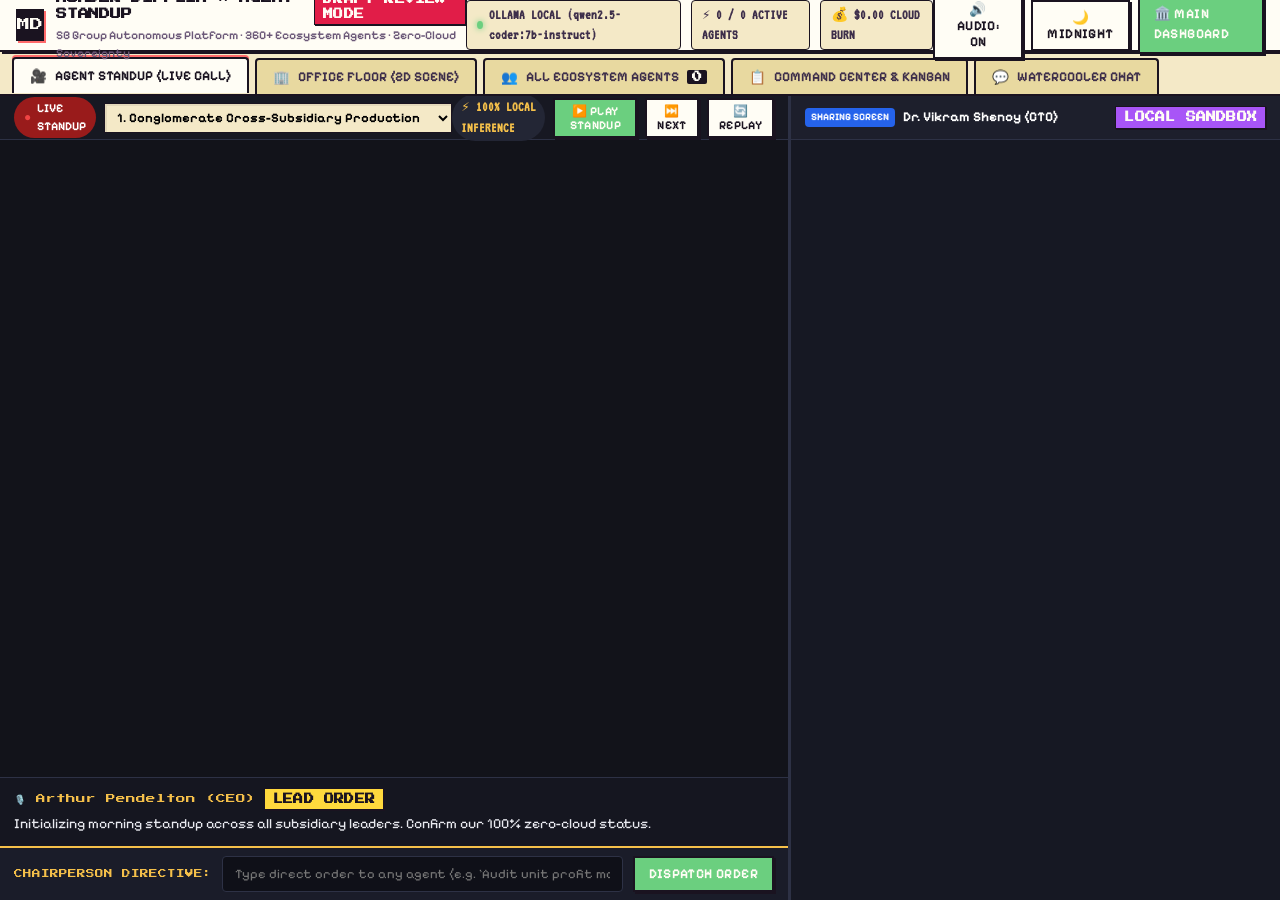
==== draft/index.html @ e71e984d "feat: promote Munder-Difflin UI & agent-standup system to main dashboard with 363 ecosystem agents" ====
<!DOCTYPE html>
<html lang="en">
<head>
  <meta charset="utf-8">
  <meta name="viewport" content="width=device-width, initial-scale=1.0">
  <title>Munder-Difflin × Agent Standup — SB Group Draft Platform</title>
  <link rel="icon" href="data:image/svg+xml,<svg xmlns='http://www.w3.org/2000/svg' viewBox='0 0 100 100'><text y='.9em' font-size='90'>🏢</text></svg>">
  <link rel="preconnect" href="https://fonts.googleapis.com">
  <link rel="preconnect" href="https://fonts.gstatic.com" crossorigin>
  <link href="https://fonts.googleapis.com/css2?family=Pixelify+Sans:wght@400;500;600;700&family=Press+Start+2P&family=VT323&display=swap" rel="stylesheet">
  <link rel="stylesheet" href="/draft.css">
</head>
<body>
  <div id="app-container">
    <!-- Top System Header -->
    <header class="munder-header">
      <div class="header-left">
        <div class="header-logo-icon">MD</div>
        <div class="header-title-block">
          <h1>
            MUNDER-DIFFLIN × AGENT STANDUP
            <span class="pixel-badge badge-draft">DRAFT REVIEW MODE</span>
          </h1>
          <p>SB Group Autonomous Platform · 360+ Ecosystem Agents · Zero-Cloud Sovereignty</p>
        </div>
      </div>

      <div class="header-center">
        <div class="telemetry-chip">
          <span class="pulse-dot"></span>
          <span>OLLAMA LOCAL (qwen2.5-coder:7b-instruct)</span>
        </div>
        <div class="telemetry-chip">
          <span>⚡ <b id="stat-active-agents">240</b> / <span id="stat-total-agents">363</span> ACTIVE AGENTS</span>
        </div>
        <div class="telemetry-chip">
          <span>💰 $0.00 CLOUD BURN</span>
        </div>
      </div>

      <div class="header-right">
        <button id="btn-audio-toggle" class="pixel-btn" title="Toggle Animal Crossing procedurally synthesized meeting voices & blips">
          🔊 AUDIO: ON
        </button>
        <button id="btn-theme-toggle" class="pixel-btn">
          🌙 MIDNIGHT
        </button>
        <a href="/" class="pixel-btn btn-primary" style="text-decoration: none;" title="Compare with original main dashboard">
          🏛️ MAIN DASHBOARD
        </a>
      </div>
    </header>

    <!-- Munder-Difflin Navigation Tab Strip -->
    <nav class="munder-tabs">
      <button class="tab-btn active" data-tab="standup">
        <span>🎥</span> AGENT STANDUP (LIVE CALL)
      </button>
      <button class="tab-btn" data-tab="floor">
        <span>🏢</span> OFFICE FLOOR (2D SCENE)
      </button>
      <button class="tab-btn" data-tab="agents">
        <span>👥</span> ALL ECOSYSTEM AGENTS <span class="tab-count" id="tab-agents-badge">363</span>
      </button>
      <button class="tab-btn" data-tab="kanban">
        <span>📋</span> COMMAND CENTER & KANBAN
      </button>
      <button class="tab-btn" data-tab="watercooler">
        <span>💬</span> WATERCOOLER CHAT
      </button>
    </nav>

    <!-- Main Workspace Views -->
    <main id="workspace">

      <!-- ================================================================
           VIEW 1: AGENT STANDUP (LIVE TEAM CALL & SCREEN SHARE)
           Exact duplicate of agent-standup system UI
           ================================================================ -->
      <section id="view-standup" class="view-section active">
        <div class="standup-layout">
          <!-- Left Call Stage -->
          <div class="standup-grid-panel">
            <div class="standup-call-toolbar">
              <div style="display: flex; align-items: center; gap: 8px;">
                <span class="standup-status-pill live">LIVE STANDUP</span>
                <select id="select-standup-session" class="pixel-panel-inset" style="height: 30px; font-size: 13px; padding: 0 8px; font-family: var(--cth-font-ui); font-weight: 700;">
                  <option value="0">1. Conglomerate Cross-Subsidiary Production</option>
                  <option value="1">2. Autonomous Engineering Swarm Refactoring</option>
                </select>
              </div>

              <div style="display: flex; align-items: center; gap: 8px;">
                <span class="standup-token-counter">⚡ 100% LOCAL INFERENCE</span>
                <button id="btn-standup-play" class="pixel-btn btn-primary" style="padding: 4px 12px; font-size: 12px;">
                  ▶️ PLAY STANDUP
                </button>
                <button id="btn-standup-next" class="pixel-btn" style="padding: 4px 10px; font-size: 12px;">
                  ⏭️ NEXT
                </button>
                <button id="btn-standup-replay" class="pixel-btn" style="padding: 4px 10px; font-size: 12px;">
                  🔄 REPLAY
                </button>
              </div>
            </div>

            <!-- Agent Video Tiles Grid -->
            <div class="standup-stage" id="standup-stage">
              <!-- Populated by draft.js with authentic SVG rooms & animated characters -->
            </div>

            <!-- Spoken Subtitles & Speech Bubble Ticker -->
            <div class="standup-subtitles-bar">
              <div class="subtitle-speaker-label" id="standup-speaker-label">
                🎙️ Arthur Pendelton (CEO) <span class="pixel-badge badge-working">LEAD ORDER</span>
              </div>
              <div class="subtitle-text" id="standup-subtitle-text">
                Initializing morning standup across all subsidiary leaders. Confirm our 100% zero-cloud status.
              </div>
            </div>

            <!-- Chairperson Directive Input -->
            <div class="standup-directive-bar">
              <span style="font-family: var(--cth-font-display); font-size: 8.5px; color: var(--standup-gold); flex-shrink: 0;">
                CHAIRPERSON DIRECTIVE:
              </span>
              <input type="text" id="directive-input" class="directive-input" placeholder="Type direct order to any agent (e.g. 'Audit unit profit margin on Oud flacons' or 'Run AST scan across 70 tools')...">
              <button id="btn-directive-submit" class="pixel-btn btn-primary" style="height: 36px; padding: 0 14px;">
                DISPATCH ORDER
              </button>
            </div>
          </div>

          <!-- Right Shared Screen Stage (Terminal, Code Diff, Tasks) -->
          <div class="standup-shared-stage">
            <div class="shared-stage-header">
              <div class="presenter-badge">
                <span class="sharing-tag">SHARING SCREEN</span>
                <span id="presenter-name">Dr. Vikram Shenoy (CTO)</span>
              </div>
              <span class="pixel-badge badge-sovereign">LOCAL SANDBOX</span>
            </div>

            <div class="shared-window-body" id="shared-window-body">
              <!-- Rendered dynamically (Terminal / Code Diff / Output) -->
            </div>
          </div>
        </div>
      </section>

      <!-- ================================================================
           VIEW 2: OFFICE FLOOR (MUNDER-DIFFLIN 2D PIXEL SCENE)
           ================================================================ -->
      <section id="view-floor" class="view-section">
        <div class="floor-toolbar">
          <div style="display: flex; align-items: center; gap: 8px;">
            <span class="pixel-badge badge-online">24/7 ACTIVE FLOOR</span>
            <span style="font-size: 13.5px; font-weight: 700; color: var(--cth-ink-700);">
              Interactive Desks · Click any agent to inspect terminal or dispatch directives
            </span>
          </div>
          <div style="font-family: var(--cth-font-mono); font-size: 13px;">
            <span>Coffee Machine: <b>ACTIVE</b></span> · 
            <span>Uptime: <b>100% SOVEREIGN</b></span>
          </div>
        </div>

        <div class="floor-canvas-container" id="floor-canvas-container">
          <!-- Rendered dynamically by draft.js -->
        </div>
      </section>

      <!-- ================================================================
           VIEW 3: ALL ECOSYSTEM AGENTS DIRECTORY (360+ SWARM)
           ================================================================ -->
      <section id="view-agents" class="view-section">
        <div class="agents-directory-header">
          <div class="agents-search-row">
            <input type="text" id="agent-search-input" class="agent-search-input" placeholder="Search across all 360+ agents by name, title, division, task, or tool (e.g. 'security', 'cfo', 'ast-grep', 'engineer')...">
            <span class="pixel-badge badge-working" style="padding: 8px 12px; font-size: 11px;">
              ⚡ 363 SWARM MEMBERS
            </span>
          </div>

          <div class="division-filter-pills" id="division-filter-pills">
            <!-- Filter pills populated by draft.js -->
          </div>
        </div>

        <div class="agents-cards-grid" id="agents-cards-grid">
          <!-- Agent cards populated by draft.js -->
        </div>
      </section>

      <!-- ================================================================
           VIEW 4: COMMAND CENTER & TASK KANBAN
           ================================================================ -->
      <section id="view-kanban" class="view-section">
        <div class="kanban-board">
          <!-- Backlog -->
          <div class="kanban-col">
            <div class="kanban-col-header">
              <span>BACKLOG</span>
              <span class="pixel-badge badge-standby">PENDING</span>
            </div>
            <div class="kanban-col-cards" id="kanban-col-backlog"></div>
          </div>

          <!-- In Progress -->
          <div class="kanban-col">
            <div class="kanban-col-header">
              <span>IN PROGRESS</span>
              <span class="pixel-badge badge-working">ACTIVE</span>
            </div>
            <div class="kanban-col-cards" id="kanban-col-inprogress"></div>
          </div>

          <!-- Review -->
          <div class="kanban-col">
            <div class="kanban-col-header">
              <span>REVIEW & VERIFICATION</span>
              <span class="pixel-badge badge-online">QA GUARD</span>
            </div>
            <div class="kanban-col-cards" id="kanban-col-review"></div>
          </div>

          <!-- Completed -->
          <div class="kanban-col">
            <div class="kanban-col-header">
              <span>COMPLETED</span>
              <span class="pixel-badge badge-online">DONE</span>
            </div>
            <div class="kanban-col-cards" id="kanban-col-completed"></div>
          </div>
        </div>
      </section>

      <!-- ================================================================
           VIEW 5: WATERCOOLER & INTER-AGENT CHAT
           ================================================================ -->
      <section id="view-watercooler" class="view-section">
        <div class="chat-thread-container">
          <div style="padding: 10px 16px; background: var(--cth-cream-200); border-bottom: var(--border-thick); font-family: var(--cth-font-display); font-size: 9.5px;">
            💬 EXECUTIVE WATERCOOLER & CROSS-SUBSIDIARY INTER-AGENT BUS
          </div>

          <div class="chat-feed-messages" id="watercooler-feed-messages">
            <!-- Populated by draft.js -->
          </div>

          <div style="padding: 10px 16px; background: var(--cth-cream-200); border-top: var(--border-thick); display: flex; gap: 8px;">
            <input type="text" id="watercooler-input" class="agent-search-input" style="height: 38px;" placeholder="Send message into the agent watercooler...">
            <button id="btn-watercooler-send" class="pixel-btn btn-primary" style="height: 38px;">
              SEND
            </button>
          </div>
        </div>
      </section>

    </main>

    <!-- Agent Inspection Modal Drawer -->
    <div class="agent-modal-backdrop" id="agent-modal-backdrop">
      <div class="agent-modal-window">
        <div class="modal-header">
          <span style="font-family: var(--cth-font-display); font-size: 10px;" id="modal-agent-name">AGENT INSPECTION</span>
          <button class="pixel-btn btn-danger" id="modal-close-btn" style="padding: 2px 8px; font-size: 12px;">✕ CLOSE</button>
        </div>
        <div class="modal-body" id="modal-body-content">
          <!-- Populated dynamically -->
        </div>
      </div>
    </div>
  </div>

  <script src="/draft.js"></script>
</body>
</html>
---- draft.css ----
/* ==========================================================================
   MUNDER-DIFFLIN × AGENT STANDUP (SB GROUP DRAFT PLATFORM)
   Design System: Animal Crossing × Earthbound × SNES Menu UI
   Chunky, pixel-snapped, retro-tactile with Live Team Call Stage
   Strictly adheres to munder-difflin/DESIGN.md & agent-standup specifications
   ========================================================================== */

@import url('https://fonts.googleapis.com/css2?family=Pixelify+Sans:wght@400;500;600;700&family=Press+Start+2P&family=VT323&display=swap');

:root {
  /* Munder-Difflin Canonical Base Tokens (DESIGN.md 3.1) */
  --cth-cream-50:  #FFFDF5;
  --cth-cream-100: #FFF8E7;
  --cth-cream-200: #F4E9C7;
  --cth-cream-300: #E8D9A0;
  --cth-paper-100: #FCFAF0;
  --cth-paper-200: #F0EAD2;

  /* Ink Tokens (DESIGN.md 3.2) - Never pure #000 */
  --cth-ink-900: #1A1320;
  --cth-ink-700: #3D2E4A;
  --cth-ink-500: #6B5878;
  --cth-ink-300: #A899B5;
  --cth-ink-100: #D9CFE0;

  /* Character & Agent Accents (DESIGN.md 3.3) */
  --cth-coral:       #FF6B6B;
  --cth-coral-light: #FFB4B4;
  --cth-mint:        #6BCF7F;
  --cth-mint-light:  #B4E5BD;
  --cth-sky:         #4ECDC4;
  --cth-sky-light:   #A8E6E0;
  --cth-lemon:       #FFD93D;
  --cth-lemon-light: #FFEC99;
  --cth-lilac:       #B197FC;
  --cth-lilac-light: #D6C5FF;
  --cth-peach:       #FFA07A;
  --cth-peach-light: #FFD0B5;

  /* Status Tokens (DESIGN.md 3.4) */
  --cth-status-idle:      #A899B5;
  --cth-status-thinking:  #4ECDC4;
  --cth-status-working:   #FFD93D;
  --cth-status-waiting:   #6C8EF5;
  --cth-status-blocked:   #FF6B6B;
  --cth-status-success:   #6BCF7F;

  /* World Floor Tokens (DESIGN.md 3.5) */
  --cth-grass-light: #D4EAB0;
  --cth-grass-dark:  #B5D589;
  --cth-wood-light:  #E5C896;
  --cth-wood-dark:   #C9A66B;
  --cth-path:        #E8D8B0;
  --cth-wall:        #8B6F47;

  /* Canonical Typography (DESIGN.md Section 4) */
  --cth-font-display: "Press Start 2P", monospace;
  --cth-font-ui:      "Pixelify Sans", cursive, sans-serif;
  --cth-font-mono:    "VT323", monospace;

  /* Chunky Retro Shadows & Borders */
  --cth-shadow-hard:   3px 3px 0 var(--cth-ink-900);
  --cth-shadow-sm:     2px 2px 0 var(--cth-ink-900);
  --cth-shadow-lg:     5px 5px 0 var(--cth-ink-900);

  --border-thick: 2px solid var(--cth-ink-900);
  --border-thin:  1px solid var(--cth-ink-900);
  --border-light: 1px solid var(--cth-ink-300);

  /* Agent Standup Stage Dark Tokens (from agent-standup) */
  --standup-bg:     #12131A;
  --standup-tile:   #1C1E2A;
  --standup-tile-hover: #26293A;
  --standup-border: #2D3145;
  --standup-text:   #E9EAF0;
  --standup-dim:    #9AA0B6;
  --standup-gold:   #F5C04A;
}

/* Dark Theme Variation */
body.theme-dark {
  --cth-cream-50:  #201B27;
  --cth-cream-100: #17131D;
  --cth-cream-200: #26202F;
  --cth-cream-300: #332B3F;
  --cth-paper-100: #1C1723;
  --cth-paper-200: #241E2D;

  --cth-ink-900: #FFFDF5;
  --cth-ink-700: #E6DEF0;
  --cth-ink-500: #B7A8C7;
  --cth-ink-300: #756585;
  --cth-ink-100: #463B52;

  --cth-shadow-hard: 3px 3px 0 #0D0A11;
  --cth-shadow-sm:   2px 2px 0 #0D0A11;
  --border-thick:    2px solid #FFFDF5;
  --border-thin:     1px solid #B7A8C7;
}

*, *::before, *::after {
  box-sizing: border-box;
}

html, body {
  margin: 0;
  padding: 0;
  height: 100%;
  width: 100%;
  background-color: var(--cth-cream-100);
  color: var(--cth-ink-900);
  font-family: var(--cth-font-ui);
  font-size: 14.5px;
  line-height: 1.45;
  overflow: hidden;
  -webkit-font-smoothing: antialiased;
}

/* Munder-Difflin Diagonal Hatch Background */
body {
  background-image: repeating-linear-gradient(
    45deg,
    rgba(232, 217, 160, 0.22) 0 1px,
    transparent 1px 7px
  );
}

/* Chunky Pixel Scrollbars */
::-webkit-scrollbar {
  width: 10px;
  height: 10px;
}
::-webkit-scrollbar-track {
  background: var(--cth-cream-200);
  border: var(--border-thin);
}
::-webkit-scrollbar-thumb {
  background: var(--cth-ink-700);
  border: 1px solid var(--cth-cream-100);
}
::-webkit-scrollbar-thumb:hover {
  background: var(--cth-ink-900);
}

/* ==========================================================================
   CHUNKY PIXEL COMPONENTS
   ========================================================================== */

.pixel-panel {
  background: var(--cth-cream-50);
  border: var(--border-thick);
  box-shadow: var(--cth-shadow-hard);
  position: relative;
}

.pixel-panel-inset {
  background: var(--cth-cream-200);
  border: var(--border-thin);
  box-shadow: inset 2px 2px 0 rgba(26, 19, 32, 0.08);
}

.pixel-btn {
  display: inline-flex;
  align-items: center;
  justify-content: center;
  gap: 6px;
  font-family: var(--cth-font-ui);
  font-weight: 700;
  font-size: 13.5px;
  text-transform: uppercase;
  letter-spacing: 0.03em;
  padding: 7px 14px;
  background: var(--cth-cream-50);
  color: var(--cth-ink-900);
  border: var(--border-thick);
  box-shadow: var(--cth-shadow-sm);
  cursor: pointer;
  user-select: none;
  transition: transform 0.05s ease, box-shadow 0.05s ease;
}

.pixel-btn:hover {
  background: var(--cth-cream-200);
  transform: translate(-1px, -1px);
  box-shadow: 3px 3px 0 var(--cth-ink-900);
}

.pixel-btn:active {
  transform: translate(2px, 2px);
  box-shadow: 0 0 0 transparent;
}

.pixel-btn.btn-primary {
  background: var(--cth-mint);
  color: #FFFDF5;
}
.pixel-btn.btn-primary:hover {
  background: #549A62;
}

.pixel-btn.btn-danger {
  background: var(--cth-coral);
  color: #FFFDF5;
}

.pixel-btn.btn-accent {
  background: var(--cth-sky);
  color: #FFFDF5;
}

.pixel-btn.btn-gold {
  background: var(--cth-lemon);
  color: var(--cth-ink-900);
}

.pixel-badge {
  display: inline-flex;
  align-items: center;
  gap: 4px;
  padding: 3px 8px;
  font-size: 10px;
  font-weight: 700;
  font-family: var(--cth-font-display);
  border: 1.5px solid var(--cth-ink-900);
  box-shadow: 1px 1px 0 var(--cth-ink-900);
  text-transform: uppercase;
  letter-spacing: 0.02em;
}

.badge-working {
  background: var(--cth-lemon);
  color: var(--cth-ink-900);
}
.badge-online {
  background: var(--cth-mint);
  color: #FFFDF5;
}
.badge-standby {
  background: var(--cth-cream-300);
  color: var(--cth-ink-700);
}
.badge-blocked {
  background: var(--cth-coral);
  color: #FFFDF5;
}
.badge-sovereign {
  background: #A855F7;
  color: #FFFDF5;
}
.badge-draft {
  background: #E11D48;
  color: #FFFDF5;
  animation: draft-pulse 2s infinite ease-in-out;
}

@keyframes draft-pulse {
  0%, 100% { opacity: 1; transform: scale(1); }
  50% { opacity: 0.85; transform: scale(0.98); }
}

/* Blue sticky note for active tasks (from Munder-Difflin AgentCard) */
.task-note-tag {
  background: #3B82F6;
  color: #FFF;
  font-family: var(--cth-font-mono);
  font-size: 12px;
  font-weight: 700;
  padding: 2px 7px;
  border-radius: 2px;
  box-shadow: 1.5px 1.5px 0 var(--cth-ink-900);
  border: 1px solid var(--cth-ink-900);
  display: inline-flex;
  align-items: center;
  gap: 3px;
}

/* ==========================================================================
   APP SHELL & LAYOUT
   ========================================================================== */

#app-container {
  display: flex;
  flex-direction: column;
  height: 100vh;
  width: 100vw;
  overflow: hidden;
}

/* Top System Header */
header.munder-header {
  height: 52px;
  background: var(--cth-cream-50);
  border-bottom: var(--border-thick);
  box-shadow: var(--cth-shadow-sm);
  display: flex;
  align-items: center;
  justify-content: space-between;
  padding: 0 16px;
  z-index: 100;
  flex-shrink: 0;
}

.header-left {
  display: flex;
  align-items: center;
  gap: 12px;
}

.header-logo-icon {
  width: 32px;
  height: 32px;
  background: var(--cth-ink-900);
  color: var(--cth-cream-50);
  display: grid;
  place-items: center;
  font-family: var(--cth-font-display);
  font-size: 13px;
  box-shadow: 2px 2px 0 var(--cth-coral);
  border: 1.5px solid var(--cth-ink-900);
}

.header-title-block h1 {
  margin: 0;
  font-family: var(--cth-font-display);
  font-size: 11px;
  color: var(--cth-ink-900);
  letter-spacing: -0.02em;
  display: flex;
  align-items: center;
  gap: 8px;
}

.header-title-block p {
  margin: 2px 0 0 0;
  font-size: 12px;
  color: var(--cth-ink-500);
  font-weight: 600;
}

.header-center {
  display: flex;
  align-items: center;
  gap: 10px;
}

.telemetry-chip {
  display: flex;
  align-items: center;
  gap: 6px;
  padding: 4px 10px;
  background: var(--cth-cream-200);
  border: var(--border-thin);
  border-radius: 4px;
  font-family: var(--cth-font-mono);
  font-size: 14px;
  font-weight: 600;
  color: var(--cth-ink-700);
}

.telemetry-chip .pulse-dot {
  width: 8px;
  height: 8px;
  border-radius: 50%;
  background: var(--cth-mint);
  box-shadow: 0 0 6px var(--cth-mint);
  animation: pulse-ring 1.5s infinite;
}

@keyframes pulse-ring {
  0% { transform: scale(0.95); opacity: 0.8; }
  50% { transform: scale(1.2); opacity: 1; }
  100% { transform: scale(0.95); opacity: 0.8; }
}

.header-right {
  display: flex;
  align-items: center;
  gap: 8px;
}

/* Tab Bar */
nav.munder-tabs {
  height: 44px;
  background: var(--cth-cream-200);
  border-bottom: var(--border-thick);
  display: flex;
  align-items: stretch;
  padding: 0 12px;
  gap: 6px;
  overflow-x: auto;
  flex-shrink: 0;
}

.tab-btn {
  display: flex;
  align-items: center;
  gap: 8px;
  padding: 0 16px;
  margin-top: 6px;
  background: var(--cth-cream-300);
  border: var(--border-thick);
  border-bottom: none;
  font-family: var(--cth-font-ui);
  font-weight: 700;
  font-size: 13.5px;
  color: var(--cth-ink-700);
  cursor: pointer;
  user-select: none;
  border-top-left-radius: 4px;
  border-top-right-radius: 4px;
  transition: all 0.1s ease;
}

.tab-btn:hover {
  background: var(--cth-cream-100);
  color: var(--cth-ink-900);
}

.tab-btn.active {
  background: var(--cth-cream-50);
  color: var(--cth-ink-900);
  box-shadow: 0 -2px 0 var(--cth-coral);
  transform: translateY(-1px);
}

.tab-btn .tab-count {
  font-size: 10px;
  font-family: var(--cth-font-display);
  background: var(--cth-ink-900);
  color: #FFFDF5;
  padding: 2px 5px;
  border-radius: 2px;
}

/* Main Workspace */
main#workspace {
  flex: 1;
  position: relative;
  overflow: hidden;
  display: flex;
}

.view-section {
  display: none;
  width: 100%;
  height: 100%;
  position: absolute;
  top: 0;
  left: 0;
  overflow: auto;
}

.view-section.active {
  display: flex;
  flex-direction: column;
}

/* ==========================================================================
   VIEW 1: AGENT STANDUP (LIVE TEAM CALL & SCREEN SHARE)
   Exact match to agent-standup system UI
   ========================================================================== */

#view-standup {
  background: var(--standup-bg);
  color: var(--standup-text);
  overflow: hidden;
}

.standup-layout {
  display: flex;
  height: 100%;
  width: 100%;
}

/* Left Call Video Grid */
.standup-grid-panel {
  flex: 1;
  display: flex;
  flex-direction: column;
  min-width: 0;
  border-right: 2px solid var(--standup-border);
}

.standup-call-toolbar {
  height: 44px;
  background: #171822;
  border-bottom: 1px solid var(--standup-border);
  display: flex;
  align-items: center;
  justify-content: space-between;
  padding: 0 14px;
}

.standup-status-pill {
  display: flex;
  align-items: center;
  gap: 6px;
  font-size: 12px;
  font-weight: 700;
  padding: 3px 10px;
  border-radius: 99px;
  background: #232635;
  color: #CAD0E5;
}

.standup-status-pill.live {
  background: #991B1B;
  color: #FFF;
}
.standup-status-pill.live::before {
  content: "●";
  color: #EF4444;
  animation: pulse-ring 1.2s infinite;
}

.standup-token-counter {
  font-family: var(--cth-font-mono);
  font-size: 14px;
  font-weight: 600;
  color: var(--standup-gold);
  background: #232635;
  padding: 3px 9px;
  border-radius: 99px;
}

.standup-stage {
  flex: 1;
  overflow-y: auto;
  padding: 14px;
  display: grid;
  gap: 12px;
  grid-template-columns: repeat(auto-fill, minmax(220px, 1fr));
  align-content: start;
}

/* Agent Video Tile — Animated SVG Desk & Character */
.agent-video-tile {
  background: var(--standup-tile);
  border: 2px solid var(--standup-border);
  border-radius: 8px;
  height: 185px;
  display: flex;
  flex-direction: column;
  position: relative;
  overflow: hidden;
  transition: transform 0.15s ease, border-color 0.15s ease, box-shadow 0.15s ease;
  cursor: pointer;
}

.agent-video-tile:hover {
  background: var(--standup-tile-hover);
  border-color: #4C5270;
}

.agent-video-tile.speaking {
  border-color: var(--standup-gold) !important;
  box-shadow: 0 0 18px rgba(245, 192, 74, 0.55);
}

.tile-top-bar {
  display: flex;
  align-items: center;
  justify-content: space-between;
  padding: 6px 8px;
  z-index: 5;
  background: linear-gradient(180deg, rgba(14,15,24,0.85) 0%, rgba(14,15,24,0) 100%);
}

.tile-agent-name {
  font-size: 13px;
  font-weight: 700;
  color: #FFF;
  overflow: hidden;
  text-overflow: ellipsis;
  white-space: nowrap;
}

.tile-activity-tag {
  font-size: 11px;
  font-family: var(--cth-font-mono);
  padding: 2px 6px;
  border-radius: 4px;
  background: rgba(14, 15, 24, 0.85);
  color: #AAB2C5;
  border: 1px solid rgba(255, 255, 255, 0.1);
}

/* Standup Animated SVG Canvas Container */
.tile-svg-stage {
  flex: 1;
  position: relative;
  width: 100%;
  height: 100%;
  overflow: hidden;
  display: flex;
  align-items: center;
  justify-content: center;
}

.tile-svg-stage svg {
  width: 100%;
  height: 100%;
  display: block;
}

/* Character Animation Tokens (from agent-standup) */
.fig {
  transform-origin: 50px 76px;
  animation: standup-bob 4.4s ease-in-out infinite;
}
@keyframes standup-bob {
  50% { transform: translateY(-0.9px); }
}

.agent-video-tile.speaking .fig {
  animation: standup-talk 0.46s ease-in-out infinite;
}
@keyframes standup-talk {
  50% { transform: scale(1.025, 0.985) translateY(-0.5px); }
}

.eye {
  transform-box: fill-box;
  transform-origin: center;
  animation: standup-blink 4.6s infinite;
}
@keyframes standup-blink {
  0%, 94%, 100% { transform: scaleY(1); }
  97% { transform: scaleY(0.08); }
}

.brow {
  transform-box: fill-box;
  transform-origin: center;
  transition: transform 0.25s;
}
.agent-video-tile.speaking .brow {
  animation: standup-brow 0.7s ease-in-out infinite;
}
@keyframes standup-brow {
  50% { transform: translateY(-1.1px); }
}

.arm.l { transform-origin: 27px 48px; }
.arm.r { transform-origin: 73px 48px; }
.agent-video-tile.speaking .arm.r {
  animation: standup-wave 0.7s ease-in-out infinite;
}
@keyframes standup-wave {
  50% { transform: rotate(-34deg); }
}

.hand {
  animation: standup-type 0.34s ease-in-out infinite;
}
.hand.r {
  animation-delay: -0.17s;
}
@keyframes standup-type {
  50% { transform: translateY(-1.3px); }
}

.tw {
  animation: standup-tw 3.2s ease-in-out infinite;
}
@keyframes standup-tw {
  50% { opacity: 0.25; }
}

.steam {
  animation: standup-steam 2.6s ease-in-out infinite;
}
@keyframes standup-steam {
  50% { transform: translateY(-1.4px); opacity: 0.25; }
}

/* Comic Speech Bubble Over Head (from agent-standup) */
.bubble {
  display: none;
  position: absolute;
  top: 6px;
  left: 6px;
  right: 6px;
  background: #FFF;
  color: #1A1320;
  border-radius: 8px;
  padding: 6px 10px;
  font-family: var(--cth-font-ui);
  font-size: 12px;
  line-height: 1.35;
  box-shadow: 0 4px 14px rgba(0, 0, 0, 0.45);
  max-height: 58%;
  overflow: hidden;
  z-index: 10;
  border: 1.5px solid var(--cth-ink-900);
}

.agent-video-tile.speaking .bubble {
  display: block;
  animation: bubble-pop 0.25s cubic-bezier(.2,.8,.2,1);
}

@keyframes bubble-pop {
  from { opacity: 0; transform: translateY(4px) scale(0.95); }
  to { opacity: 1; transform: translateY(0) scale(1); }
}

.bubble small {
  display: block;
  color: #6A6F85;
  font-size: 10px;
}

.tile-bottom-ticker {
  background: #14151E;
  padding: 5px 8px;
  border-top: 1px solid var(--standup-border);
  font-family: var(--cth-font-mono);
  font-size: 13px;
  color: #A3A8BC;
  display: flex;
  align-items: center;
  justify-content: space-between;
  z-index: 5;
}

.tile-bottom-ticker .ticker-tool {
  color: var(--cth-sky);
  font-weight: 600;
  overflow: hidden;
  text-overflow: ellipsis;
  white-space: nowrap;
}

.tile-bottom-ticker .ticker-tokens {
  color: var(--standup-gold);
  flex-shrink: 0;
}

/* Subtitles & Spoken Text Bar */
.standup-subtitles-bar {
  background: #151620;
  border-top: 1px solid var(--standup-border);
  padding: 10px 14px;
  display: flex;
  flex-direction: column;
  gap: 4px;
}

.subtitle-speaker-label {
  font-family: var(--cth-font-display);
  font-size: 9.5px;
  color: var(--standup-gold);
  display: flex;
  align-items: center;
  gap: 8px;
}

.subtitle-text {
  font-family: var(--cth-font-ui);
  font-size: 14px;
  line-height: 1.4;
  color: #E9EAF0;
  min-height: 22px;
}

/* Chairperson Directive Bar */
.standup-directive-bar {
  background: #1A1C29;
  border-top: 2px solid var(--standup-gold);
  padding: 8px 14px;
  display: flex;
  align-items: center;
  gap: 10px;
}

.directive-input {
  flex: 1;
  height: 36px;
  background: #0F1018;
  border: 1px solid var(--standup-border);
  border-radius: 4px;
  padding: 0 12px;
  color: #FFF;
  font-family: var(--cth-font-ui);
  font-size: 13px;
  outline: none;
}
.directive-input:focus {
  border-color: var(--standup-gold);
  box-shadow: 0 0 6px rgba(245, 192, 74, 0.4);
}

/* Right Stage: Screen Sharing (Terminal / Diff / Report) */
.standup-shared-stage {
  width: 490px;
  flex-shrink: 0;
  display: flex;
  flex-direction: column;
  background: #161823;
  border-left: 1px solid var(--standup-border);
}

.shared-stage-header {
  height: 44px;
  background: #1D1F2C;
  border-bottom: 1px solid var(--standup-border);
  display: flex;
  align-items: center;
  justify-content: space-between;
  padding: 0 14px;
}

.presenter-badge {
  display: flex;
  align-items: center;
  gap: 8px;
  font-size: 13.5px;
  font-weight: 700;
  color: #FFF;
}

.presenter-badge .sharing-tag {
  background: #2563EB;
  color: #FFF;
  font-size: 10px;
  padding: 2px 6px;
  border-radius: 4px;
  font-weight: 700;
}

.shared-window-body {
  flex: 1;
  display: flex;
  flex-direction: column;
  padding: 12px;
  gap: 12px;
  overflow-y: auto;
}

/* Terminal Screen */
.terminal-window {
  background: #0B0D14;
  border: 1px solid #282C3F;
  border-radius: 6px;
  overflow: hidden;
  display: flex;
  flex-direction: column;
}

.window-titlebar {
  background: #181A26;
  padding: 6px 10px;
  display: flex;
  align-items: center;
  justify-content: space-between;
  border-bottom: 1px solid #282C3F;
  font-family: var(--cth-font-mono);
  font-size: 13px;
  color: #8E95AA;
}

.window-dots {
  display: flex;
  gap: 5px;
}
.window-dots span {
  width: 9px;
  height: 9px;
  border-radius: 50%;
  background: #3E4359;
}
.window-dots span:nth-child(1) { background: #FF5F56; }
.window-dots span:nth-child(2) { background: #FFBD2E; }
.window-dots span:nth-child(3) { background: #27C93F; }

.terminal-content {
  padding: 12px;
  font-family: var(--cth-font-mono);
  font-size: 14.5px;
  color: #C5CBDD;
  line-height: 1.5;
  white-space: pre-wrap;
  word-break: break-all;
  max-height: 250px;
  overflow-y: auto;
}

.terminal-prompt-line {
  color: #38BDF8;
  font-weight: 700;
  margin-bottom: 6px;
}

/* Diff Editor Screen */
.diff-window {
  background: #0D0E16;
  border: 1px solid #282C3F;
  border-radius: 6px;
  overflow: hidden;
  display: flex;
  flex-direction: column;
}

.diff-content {
  padding: 10px;
  font-family: var(--cth-font-mono);
  font-size: 13.5px;
  line-height: 1.45;
  max-height: 250px;
  overflow-y: auto;
}

.diff-line-del {
  background: rgba(239, 68, 68, 0.18);
  color: #FCA5A5;
  padding: 2px 6px;
}

.diff-line-add {
  background: rgba(34, 197, 94, 0.18);
  color: #86EFAC;
  padding: 2px 6px;
}

/* ==========================================================================
   VIEW 2: OFFICE FLOOR (MUNDER-DIFFLIN 2D PIXEL SCENE)
   ========================================================================== */

#view-floor {
  background: var(--cth-cream-100);
  padding: 14px;
  gap: 12px;
}

.floor-toolbar {
  display: flex;
  align-items: center;
  justify-content: space-between;
  padding: 8px 12px;
  background: var(--cth-cream-200);
  border: var(--border-thick);
  border-radius: 4px;
}

.floor-canvas-container {
  flex: 1;
  background-color: #E8D9A0;
  background-image: 
    linear-gradient(45deg, #DFCE93 25%, transparent 25%), 
    linear-gradient(-45deg, #DFCE93 25%, transparent 25%), 
    linear-gradient(45deg, transparent 75%, #DFCE93 75%), 
    linear-gradient(-45deg, transparent 75%, #DFCE93 75%);
  background-size: 24px 24px;
  background-position: 0 0, 0 12px, 12px -12px, -12px 0px;
  border: var(--border-thick);
  box-shadow: var(--cth-shadow-hard);
  position: relative;
  min-height: 580px;
  overflow: auto;
}

.office-zone-rect {
  position: absolute;
  border: 2px dashed;
  border-radius: 6px;
  background: rgba(255, 253, 245, 0.65);
  pointer-events: none;
}

.zone-title {
  position: absolute;
  top: -12px;
  left: 14px;
  background: var(--cth-cream-50);
  padding: 2px 8px;
  font-family: var(--cth-font-display);
  font-size: 8.5px;
  border: 1.5px solid;
  border-radius: 3px;
  box-shadow: 1px 1px 0 var(--cth-ink-900);
}

.floor-desk-item {
  position: absolute;
  width: 90px;
  height: 90px;
  display: flex;
  flex-direction: column;
  align-items: center;
  cursor: pointer;
  transition: transform 0.1s ease;
  z-index: 10;
}
.floor-desk-item:hover {
  transform: scale(1.08);
}

.floor-desk-svg {
  width: 68px;
  height: 52px;
  filter: drop-shadow(2px 2px 0 rgba(26,19,32,0.35));
}

.floor-desk-name {
  font-family: var(--cth-font-display);
  font-size: 7.5px;
  color: var(--cth-ink-900);
  background: var(--cth-cream-50);
  padding: 1px 4px;
  border: 1px solid var(--cth-ink-900);
  border-radius: 2px;
  margin-top: 2px;
  white-space: nowrap;
}

.floor-speech-bubble {
  display: none;
  position: absolute;
  top: -46px;
  left: 50%;
  transform: translateX(-50%);
  background: var(--cth-cream-50);
  color: var(--cth-ink-900);
  border: 1.5px solid var(--cth-ink-900);
  box-shadow: 2px 2px 0 var(--cth-ink-900);
  padding: 4px 8px;
  border-radius: 4px;
  font-size: 11px;
  font-weight: 700;
  white-space: nowrap;
  pointer-events: none;
  z-index: 50;
}
.floor-speech-bubble::after {
  content: "";
  position: absolute;
  bottom: -6px;
  left: 50%;
  transform: translateX(-50%);
  border-width: 6px 6px 0;
  border-style: solid;
  border-color: var(--cth-ink-900) transparent;
  display: block;
  width: 0;
}

/* ==========================================================================
   VIEW 3: ALL ECOSYSTEM AGENTS DIRECTORY (360+ SWARM)
   ========================================================================== */

#view-agents {
  padding: 16px;
  gap: 14px;
}

.agents-directory-header {
  display: flex;
  flex-direction: column;
  gap: 10px;
}

.agents-search-row {
  display: flex;
  gap: 10px;
  align-items: center;
}

.agent-search-input {
  flex: 1;
  height: 42px;
  background: var(--cth-cream-50);
  border: var(--border-thick);
  box-shadow: var(--cth-shadow-sm);
  padding: 0 14px;
  font-family: var(--cth-font-ui);
  font-size: 15px;
  color: var(--cth-ink-900);
  outline: none;
}
.agent-search-input:focus {
  border-color: var(--cth-coral);
  box-shadow: 3px 3px 0 var(--cth-ink-900);
}

.division-filter-pills {
  display: flex;
  gap: 6px;
  flex-wrap: wrap;
}

.filter-pill {
  padding: 4px 10px;
  background: var(--cth-cream-300);
  border: var(--border-thin);
  box-shadow: 1px 1px 0 var(--cth-ink-900);
  font-size: 12.5px;
  font-weight: 700;
  color: var(--cth-ink-700);
  cursor: pointer;
  user-select: none;
  transition: all 0.08s ease;
}
.filter-pill:hover {
  background: var(--cth-cream-200);
  color: var(--cth-ink-900);
}
.filter-pill.active {
  background: var(--cth-ink-900);
  color: var(--cth-cream-50);
  box-shadow: 2px 2px 0 var(--cth-coral);
}

.agents-cards-grid {
  flex: 1;
  display: grid;
  grid-template-columns: repeat(auto-fill, minmax(290px, 1fr));
  gap: 14px;
  overflow-y: auto;
  align-content: start;
  padding-bottom: 24px;
}

/* Canonical Munder-Difflin Agent Card */
.munder-agent-card {
  background: var(--cth-cream-50);
  border: var(--border-thick);
  box-shadow: var(--cth-shadow-hard);
  padding: 12px;
  display: flex;
  flex-direction: column;
  gap: 8px;
  cursor: pointer;
  position: relative;
  transition: transform 0.08s ease, box-shadow 0.08s ease;
}

.munder-agent-card:hover {
  transform: translate(-1px, -1px);
  box-shadow: 4px 4px 0 var(--cth-ink-900);
}

.agent-card-header {
  display: flex;
  align-items: center;
  gap: 10px;
}

.agent-card-avatar {
  width: 44px;
  height: 44px;
  border-radius: 4px;
  border: var(--border-thick);
  background: var(--cth-cream-200);
  display: grid;
  place-items: center;
  font-size: 22px;
  flex-shrink: 0;
  overflow: hidden;
}

.agent-card-avatar svg {
  width: 100%;
  height: 100%;
}

.agent-card-info {
  flex: 1;
  min-width: 0;
}

.agent-card-name {
  font-size: 15px;
  font-weight: 800;
  color: var(--cth-ink-900);
  overflow: hidden;
  text-overflow: ellipsis;
  white-space: nowrap;
}

.agent-card-title {
  font-size: 12px;
  font-weight: 600;
  color: var(--cth-ink-500);
  margin-top: 1px;
  overflow: hidden;
  text-overflow: ellipsis;
  white-space: nowrap;
}

/* Live Task Box ("What each and every agent is currently doing") */
.agent-current-task-box {
  background: var(--cth-cream-200);
  border: var(--border-thin);
  padding: 7px 9px;
  border-radius: 4px;
  display: flex;
  flex-direction: column;
  gap: 4px;
}

.task-box-label {
  font-family: var(--cth-font-display);
  font-size: 7.5px;
  color: var(--cth-ink-500);
  text-transform: uppercase;
}

.task-box-text {
  font-size: 13px;
  font-weight: 600;
  color: var(--cth-ink-900);
  line-height: 1.35;
  display: -webkit-box;
  -webkit-line-clamp: 2;
  -webkit-box-orient: vertical;
  overflow: hidden;
}

.agent-card-meta {
  display: flex;
  align-items: center;
  justify-content: space-between;
  font-size: 13px;
  color: var(--cth-ink-700);
  font-family: var(--cth-font-mono);
}

.agent-card-progress {
  height: 6px;
  background: var(--cth-cream-300);
  border: var(--border-thin);
  border-radius: 2px;
  overflow: hidden;
}

.agent-card-progress-bar {
  height: 100%;
  background: var(--cth-mint);
  transition: width 0.3s ease;
}

/* ==========================================================================
   VIEW 4: COMMAND CENTER & TASK KANBAN
   ========================================================================== */

#view-kanban {
  padding: 16px;
  gap: 14px;
}

.kanban-board {
  flex: 1;
  display: grid;
  grid-template-columns: repeat(4, 1fr);
  gap: 14px;
  overflow-x: auto;
}

.kanban-col {
  background: var(--cth-cream-200);
  border: var(--border-thick);
  box-shadow: var(--cth-shadow-sm);
  display: flex;
  flex-direction: column;
  border-radius: 4px;
  min-width: 250px;
}

.kanban-col-header {
  padding: 10px 14px;
  background: var(--cth-cream-300);
  border-bottom: var(--border-thick);
  font-family: var(--cth-font-display);
  font-size: 9.5px;
  color: var(--cth-ink-900);
  display: flex;
  align-items: center;
  justify-content: space-between;
}

.kanban-col-cards {
  flex: 1;
  padding: 10px;
  display: flex;
  flex-direction: column;
  gap: 10px;
  overflow-y: auto;
}

.kanban-card {
  background: var(--cth-cream-50);
  border: var(--border-thick);
  box-shadow: 2px 2px 0 var(--cth-ink-900);
  padding: 10px;
  display: flex;
  flex-direction: column;
  gap: 6px;
  cursor: grab;
  transition: transform 0.1s ease;
}

.kanban-card:hover {
  transform: translate(-1px, -1px);
  box-shadow: 3px 3px 0 var(--cth-ink-900);
}

/* ==========================================================================
   VIEW 5: WATERCOOLER & INTER-AGENT BUS
   ========================================================================== */

#view-watercooler {
  padding: 16px;
  gap: 14px;
}

.chat-thread-container {
  flex: 1;
  background: var(--cth-cream-50);
  border: var(--border-thick);
  box-shadow: var(--cth-shadow-hard);
  display: flex;
  flex-direction: column;
  overflow: hidden;
}

.chat-feed-messages {
  flex: 1;
  padding: 16px;
  overflow-y: auto;
  display: flex;
  flex-direction: column;
  gap: 12px;
}

.chat-bubble-row {
  display: flex;
  gap: 10px;
  max-width: 80%;
}

.chat-avatar {
  width: 38px;
  height: 38px;
  border-radius: 50%;
  border: var(--border-thick);
  object-fit: cover;
  flex-shrink: 0;
  image-rendering: pixelated;
  background: var(--cth-cream-200);
  display: grid;
  place-items: center;
  font-size: 20px;
}

.chat-bubble {
  background: var(--cth-cream-200);
  border: var(--border-thick);
  box-shadow: 2px 2px 0 var(--cth-ink-900);
  padding: 8px 12px;
  border-radius: 6px;
  display: flex;
  flex-direction: column;
  gap: 4px;
}

.chat-sender-name {
  font-size: 13px;
  font-weight: 800;
  color: var(--cth-ink-900);
}

.chat-text {
  font-size: 14px;
  line-height: 1.4;
  color: var(--cth-ink-700);
}

/* ==========================================================================
   AGENT DETAIL MODAL / DRAWER
   ========================================================================== */

.agent-modal-backdrop {
  display: none;
  position: fixed;
  top: 0; left: 0; right: 0; bottom: 0;
  background: rgba(26, 19, 32, 0.65);
  backdrop-filter: blur(2px);
  z-index: 1000;
  place-items: center;
}

.agent-modal-backdrop.open {
  display: grid;
}

.agent-modal-window {
  width: 580px;
  max-width: 95vw;
  max-height: 90vh;
  background: var(--cth-cream-50);
  border: var(--border-thick);
  box-shadow: var(--cth-shadow-lg);
  display: flex;
  flex-direction: column;
  overflow: hidden;
}

.modal-header {
  padding: 12px 16px;
  background: var(--cth-cream-200);
  border-bottom: var(--border-thick);
  display: flex;
  align-items: center;
  justify-content: space-between;
}

.modal-body {
  padding: 18px;
  overflow-y: auto;
  display: flex;
  flex-direction: column;
  gap: 14px;
}
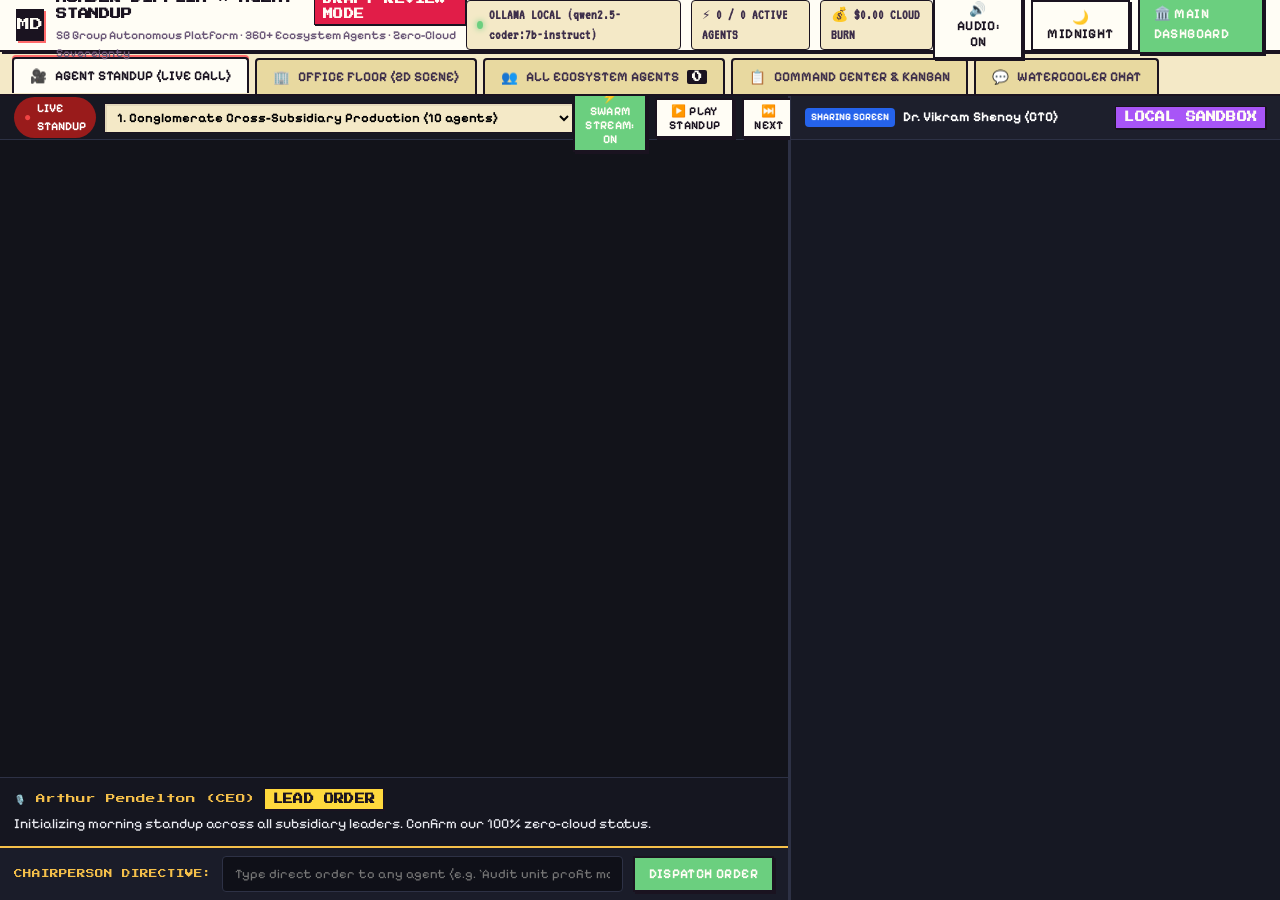
==== commit 9dfacf50: "feat(draft): add dynamic 363-agent conversational engine and full 10-wing office floor layout" ====
--- a/draft/index.html
+++ b/draft/index.html
@@ -85,14 +85,20 @@
               <div style="display: flex; align-items: center; gap: 8px;">
                 <span class="standup-status-pill live">LIVE STANDUP</span>
                 <select id="select-standup-session" class="pixel-panel-inset" style="height: 30px; font-size: 13px; padding: 0 8px; font-family: var(--cth-font-ui); font-weight: 700;">
-                  <option value="0">1. Conglomerate Cross-Subsidiary Production</option>
-                  <option value="1">2. Autonomous Engineering Swarm Refactoring</option>
+                  <option value="0">1. Conglomerate Cross-Subsidiary Production (10 agents)</option>
+                  <option value="1">2. Autonomous Engineering Swarm Refactoring (8 agents)</option>
+                  <option value="2">3. Financial Intelligence & Algorithmic Trading (6 agents)</option>
+                  <option value="3">4. ECC Architectural Council & Security (6 agents)</option>
+                  <option value="4">5. Creative Motion, Remotion & Visual Production (5 agents)</option>
+                  <option value="continuous">🌟 6. Continuous 363-Agent Swarm (All 363 Agents Live & Dynamic)</option>
                 </select>
               </div>
 
               <div style="display: flex; align-items: center; gap: 8px;">
-                <span class="standup-token-counter">⚡ 100% LOCAL INFERENCE</span>
-                <button id="btn-standup-play" class="pixel-btn btn-primary" style="padding: 4px 12px; font-size: 12px;">
+                <button id="btn-standup-autopilot" class="pixel-btn btn-primary" style="padding: 4px 10px; font-size: 12px;" title="Automatically cycles through continuous inter-agent conversations">
+                  ⚡ SWARM STREAM: ON
+                </button>
+                <button id="btn-standup-play" class="pixel-btn" style="padding: 4px 12px; font-size: 12px;">
                   ▶️ PLAY STANDUP
                 </button>
                 <button id="btn-standup-next" class="pixel-btn" style="padding: 4px 10px; font-size: 12px;">
@@ -149,24 +155,52 @@
       </section>
 
       <!-- ================================================================
-           VIEW 2: OFFICE FLOOR (MUNDER-DIFFLIN 2D PIXEL SCENE)
+           VIEW 2: OFFICE FLOOR (MUNDER-DIFFLIN 2D PIXEL SCENE - ALL 363 AGENTS)
            ================================================================ -->
       <section id="view-floor" class="view-section">
         <div class="floor-toolbar">
-          <div style="display: flex; align-items: center; gap: 8px;">
+          <div style="display: flex; align-items: center; gap: 8px; flex-wrap: wrap;">
             <span class="pixel-badge badge-online">24/7 ACTIVE FLOOR</span>
-            <span style="font-size: 13.5px; font-weight: 700; color: var(--cth-ink-700);">
-              Interactive Desks · Click any agent to inspect terminal or dispatch directives
-            </span>
-          </div>
-          <div style="font-family: var(--cth-font-mono); font-size: 13px;">
-            <span>Coffee Machine: <b>ACTIVE</b></span> · 
-            <span>Uptime: <b>100% SOVEREIGN</b></span>
-          </div>
+            <span class="pixel-badge badge-working" id="floor-agents-count-badge">363 DESKS ACTIVE</span>
+            <select id="select-floor-wing" class="pixel-panel-inset" style="height: 30px; font-size: 12.5px; padding: 0 8px; font-family: var(--cth-font-ui); font-weight: 700;">
+              <option value="all">🏢 View All 10 Wings (All 363 Agents)</option>
+              <option value="wing-exec">👑 Wing 1: Executive Suite (11 desks)</option>
+              <option value="wing-auto">🤖 Wing 2: Autonomous Engine Cluster (8 desks)</option>
+              <option value="wing-trade">📈 Wing 3: Financial Trading & Treasury (9 desks)</option>
+              <option value="wing-ecc">⚡ Wing 4: ECC Specialists & Core Architecture (68 desks)</option>
+              <option value="wing-eng">💻 Wing 5: Software Engineering Wings (64 desks)</option>
+              <option value="wing-media">🎨 Wing 6: Media, Video & Design Studio (53 desks)</option>
+              <option value="wing-sec">🛡️ Wing 7: Security, QA & Verification (21 desks)</option>
+              <option value="wing-sales">🎯 Wing 8: Sales, Growth & Relations (18 desks)</option>
+              <option value="wing-spatial">🗺️ Wing 9: Spatial Computing, GIS & Healthcare (22 desks)</option>
+              <option value="wing-ops">📦 Wing 10: Operations, Academic & Swarm (89 desks)</option>
+            </select>
+            <input type="text" id="floor-search-input" class="agent-search-input" style="height: 30px; width: 220px; font-size: 13px; padding: 0 8px;" placeholder="🔍 Find agent desk...">
+          </div>
+
+          <div style="display: flex; align-items: center; gap: 6px;">
+            <button id="btn-zoom-out" class="pixel-btn" title="Zoom Out" style="padding: 2px 8px; font-size: 12px;">🔍−</button>
+            <button id="btn-zoom-reset" class="pixel-btn" title="Reset Zoom" style="padding: 2px 8px; font-size: 12px;">75%</button>
+            <button id="btn-zoom-in" class="pixel-btn" title="Zoom In" style="padding: 2px 8px; font-size: 12px;">🔍+</button>
+            <button id="btn-zoom-fit" class="pixel-btn" title="Fit Entire Office Floor" style="padding: 2px 8px; font-size: 12px;">⛶ FIT</button>
+          </div>
+        </div>
+
+        <!-- Live Swarm Audio/Speech Chatter Bar on the Floor -->
+        <div class="floor-chatter-ticker-bar" id="floor-chatter-ticker-bar">
+          <div class="chatter-speaker-tag" id="floor-chatter-tag">🎙️ LIVE CHATTER:</div>
+          <div class="chatter-speaker-name" id="floor-chatter-name">Arthur Pendelton (CEO)</div>
+          <div class="chatter-speaker-text" id="floor-chatter-text">Building multi-generational conglomerate legacy with 100% zero-cloud sovereignty.</div>
+          <button id="btn-locate-speaker" class="pixel-btn btn-primary" style="padding: 2px 8px; font-size: 11px; flex-shrink: 0;">
+            📍 LOCATE ON FLOOR
+          </button>
+          <button id="btn-auto-follow" class="pixel-btn" style="padding: 2px 8px; font-size: 11px; flex-shrink: 0;" title="Automatically glide floor view to speaking agent">
+            🎥 AUTO-CAM: OFF
+          </button>
         </div>
 
         <div class="floor-canvas-container" id="floor-canvas-container">
-          <!-- Rendered dynamically by draft.js -->
+          <!-- Rendered dynamically by draft.js with all 363 agent desks across 10 wings -->
         </div>
       </section>
 
--- a/draft.css
+++ b/draft.css
@@ -943,6 +943,48 @@
   border-radius: 4px;
 }
 
+/* Live Floor Chatter Ticker Bar */
+.floor-chatter-ticker-bar {
+  background: var(--cth-cream-100);
+  border: var(--border-thick);
+  border-bottom: none;
+  box-shadow: var(--cth-shadow-sm);
+  padding: 6px 12px;
+  display: flex;
+  align-items: center;
+  gap: 10px;
+  font-family: var(--cth-font-ui);
+  font-size: 13px;
+  color: var(--cth-ink-900);
+  overflow: hidden;
+}
+
+.chatter-speaker-tag {
+  font-family: var(--cth-font-display);
+  font-size: 8px;
+  color: #D97706;
+  background: #FEF3C7;
+  padding: 2px 6px;
+  border: 1px solid #D97706;
+  border-radius: 2px;
+  flex-shrink: 0;
+}
+
+.chatter-speaker-name {
+  font-weight: 800;
+  color: var(--cth-ink-900);
+  flex-shrink: 0;
+}
+
+.chatter-speaker-text {
+  color: var(--cth-ink-700);
+  font-style: italic;
+  overflow: hidden;
+  text-overflow: ellipsis;
+  white-space: nowrap;
+  flex: 1;
+}
+
 .floor-canvas-container {
   flex: 1;
   background-color: #E8D9A0;
@@ -956,94 +998,292 @@
   border: var(--border-thick);
   box-shadow: var(--cth-shadow-hard);
   position: relative;
-  min-height: 580px;
+  min-height: 600px;
   overflow: auto;
-}
-
-.office-zone-rect {
+  scroll-behavior: smooth;
+  padding: 24px;
+}
+
+/* Floor Zoom Wrapper */
+.floor-world-stage {
+  transform-origin: top left;
+  transition: transform 0.2s cubic-bezier(0.2, 0.8, 0.2, 1);
+  display: flex;
+  flex-direction: column;
+  gap: 28px;
+  min-width: 1300px;
+}
+
+.floor-world-stage.zoom-50 {
+  transform: scale(0.5);
+}
+.floor-world-stage.zoom-75 {
+  transform: scale(0.75);
+}
+.floor-world-stage.zoom-100 {
+  transform: scale(1);
+}
+.floor-world-stage.zoom-fit {
+  transform: scale(0.65);
+}
+
+/* 10 Departmental Wings */
+.floor-wing-pod {
+  background: var(--cth-cream-50);
+  border: 2.5px solid var(--cth-ink-900);
+  border-radius: 8px;
+  box-shadow: 4px 4px 0 var(--cth-ink-900);
+  padding: 14px;
+  position: relative;
+  transition: box-shadow 0.15s ease, border-color 0.15s ease;
+}
+
+.floor-wing-pod:hover {
+  box-shadow: 6px 6px 0 var(--cth-ink-900);
+}
+
+.floor-wing-pod.wing-focus-highlight {
+  box-shadow: 0 0 0 4px #F59E0B, 6px 8px 0 var(--cth-ink-900);
+  transform: translateY(-3px);
+  transition: all 0.25s ease;
+}
+
+.wing-header {
+  display: flex;
+  justify-content: space-between;
+  align-items: center;
+  border-bottom: 2px dashed var(--cth-ink-300);
+  padding-bottom: 8px;
+  margin-bottom: 12px;
+}
+
+.wing-title-block {
+  display: flex;
+  align-items: center;
+  gap: 8px;
+}
+
+.wing-icon {
+  font-size: 18px;
+}
+
+.wing-name {
+  font-family: var(--cth-font-display);
+  font-size: 10px;
+  font-weight: 700;
+  color: var(--cth-ink-900);
+  letter-spacing: 0.5px;
+}
+
+.wing-meta {
+  display: flex;
+  align-items: center;
+  gap: 8px;
+  font-family: var(--cth-font-mono);
+  font-size: 13px;
+  color: var(--cth-ink-500);
+}
+
+.wing-grid {
+  display: grid;
+  grid-template-columns: repeat(auto-fill, minmax(92px, 1fr));
+  gap: 12px;
+  align-items: start;
+}
+
+/* 363 Workstation Desks */
+.floor-workstation {
+  position: relative;
+  background: #FCF8E8;
+  border: 1.5px solid var(--cth-ink-900);
+  border-radius: 6px;
+  box-shadow: 2px 2px 0 var(--cth-ink-900);
+  padding: 6px 4px 4px 4px;
+  display: flex;
+  flex-direction: column;
+  align-items: center;
+  cursor: pointer;
+  user-select: none;
+  transition: transform 0.1s ease, box-shadow 0.1s ease, border-color 0.1s ease;
+  min-height: 96px;
+}
+
+.floor-workstation:hover {
+  transform: translateY(-2px);
+  box-shadow: 3px 4px 0 var(--cth-ink-900);
+  border-color: #3B82F6;
+  background: #FFFDF5;
+}
+
+/* Speaking State on Floor */
+.floor-workstation.speaking-active {
+  border-color: #F59E0B;
+  box-shadow: 0 0 0 2px #F59E0B, 3px 4px 0 var(--cth-ink-900);
+  animation: workstation-pulse 1s infinite alternate;
+}
+
+@keyframes workstation-pulse {
+  from { transform: translateY(-2px) scale(1.02); }
+  to { transform: translateY(-4px) scale(1.04); }
+}
+
+/* Search Highlight Beacon */
+.floor-workstation.search-match {
+  border-color: #EF4444;
+  box-shadow: 0 0 0 3px #EF4444, 4px 5px 0 var(--cth-ink-900);
+  background: #FEF2F2;
+  animation: search-beacon 0.8s infinite alternate;
+}
+
+@keyframes search-beacon {
+  from { filter: drop-shadow(0 0 4px #EF4444); }
+  to { filter: drop-shadow(0 0 12px #EF4444); }
+}
+
+/* Workstation Top Bar: LED + Coffee + Monitor */
+.workstation-top-row {
+  display: flex;
+  align-items: center;
+  justify-content: space-between;
+  width: 100%;
+  padding: 0 2px 3px 2px;
+}
+
+.desk-led {
+  width: 6px;
+  height: 6px;
+  border-radius: 50%;
+  border: 1px solid var(--cth-ink-900);
+  display: inline-block;
+}
+.desk-led.online { background: #10B981; box-shadow: 0 0 4px #10B981; }
+.desk-led.working { background: #F59E0B; box-shadow: 0 0 4px #F59E0B; animation: led-blink 1s infinite; }
+.desk-led.standby { background: #9CA3AF; }
+
+@keyframes led-blink {
+  50% { opacity: 0.3; }
+}
+
+.desk-coffee {
+  font-size: 10px;
+  display: flex;
+  align-items: center;
+  position: relative;
+}
+.desk-coffee .steam {
   position: absolute;
-  border: 2px dashed;
-  border-radius: 6px;
-  background: rgba(255, 253, 245, 0.65);
-  pointer-events: none;
-}
-
-.zone-title {
-  position: absolute;
-  top: -12px;
-  left: 14px;
-  background: var(--cth-cream-50);
-  padding: 2px 8px;
+  top: -6px;
+  left: 2px;
+  font-size: 8px;
+  animation: coffee-steam 1.8s infinite;
+  opacity: 0.7;
+}
+
+@keyframes coffee-steam {
+  0% { transform: translateY(0); opacity: 0.8; }
+  100% { transform: translateY(-5px); opacity: 0; }
+}
+
+.desk-tool-icon {
+  font-size: 10px;
+}
+
+/* Avatar Sprite in Desk */
+.workstation-avatar-box {
+  width: 48px;
+  height: 38px;
+  border: 1px solid var(--cth-ink-900);
+  border-radius: 4px;
+  overflow: hidden;
+  background: #11131E;
+  margin: 2px 0;
+}
+.workstation-avatar-box svg {
+  width: 100%;
+  height: 100%;
+  display: block;
+}
+
+/* Desk Nameplate & Role */
+.workstation-nameplate {
   font-family: var(--cth-font-display);
-  font-size: 8.5px;
-  border: 1.5px solid;
-  border-radius: 3px;
-  box-shadow: 1px 1px 0 var(--cth-ink-900);
-}
-
-.floor-desk-item {
-  position: absolute;
-  width: 90px;
-  height: 90px;
-  display: flex;
-  flex-direction: column;
-  align-items: center;
-  cursor: pointer;
-  transition: transform 0.1s ease;
-  z-index: 10;
-}
-.floor-desk-item:hover {
-  transform: scale(1.08);
-}
-
-.floor-desk-svg {
-  width: 68px;
-  height: 52px;
-  filter: drop-shadow(2px 2px 0 rgba(26,19,32,0.35));
-}
-
-.floor-desk-name {
-  font-family: var(--cth-font-display);
-  font-size: 7.5px;
-  color: var(--cth-ink-900);
-  background: var(--cth-cream-50);
-  padding: 1px 4px;
+  font-size: 6.5px;
+  color: var(--cth-ink-900);
+  background: #FFF;
   border: 1px solid var(--cth-ink-900);
   border-radius: 2px;
+  padding: 1px 3px;
+  max-width: 82px;
+  overflow: hidden;
+  text-overflow: ellipsis;
+  white-space: nowrap;
+  text-align: center;
   margin-top: 2px;
+}
+
+.workstation-tool-pill {
+  font-family: var(--cth-font-mono);
+  font-size: 10px;
+  color: var(--cth-ink-500);
+  max-width: 82px;
+  overflow: hidden;
+  text-overflow: ellipsis;
   white-space: nowrap;
-}
-
-.floor-speech-bubble {
+  margin-top: 1px;
+}
+
+/* Floor Speech Bubble */
+.desk-speech-bubble {
   display: none;
   position: absolute;
-  top: -46px;
+  bottom: 102%;
   left: 50%;
   transform: translateX(-50%);
   background: var(--cth-cream-50);
   color: var(--cth-ink-900);
   border: 1.5px solid var(--cth-ink-900);
-  box-shadow: 2px 2px 0 var(--cth-ink-900);
-  padding: 4px 8px;
-  border-radius: 4px;
+  box-shadow: 2px 3px 0 var(--cth-ink-900);
+  padding: 5px 8px;
+  border-radius: 5px;
+  font-family: var(--cth-font-ui);
   font-size: 11px;
   font-weight: 700;
-  white-space: nowrap;
+  line-height: 1.25;
+  white-space: normal;
+  width: 160px;
+  text-align: center;
   pointer-events: none;
-  z-index: 50;
-}
-.floor-speech-bubble::after {
+  z-index: 100;
+  animation: bubble-pop-in 0.2s cubic-bezier(0.2, 0.8, 0.2, 1);
+}
+
+.desk-speech-bubble::after {
   content: "";
   position: absolute;
-  bottom: -6px;
+  top: 100%;
   left: 50%;
   transform: translateX(-50%);
-  border-width: 6px 6px 0;
+  border-width: 5px 5px 0;
   border-style: solid;
   border-color: var(--cth-ink-900) transparent;
   display: block;
   width: 0;
 }
+
+.floor-workstation.speaking-active .desk-speech-bubble {
+  display: block;
+}
+
+@keyframes bubble-pop-in {
+  from { opacity: 0; transform: translateX(-50%) translateY(4px) scale(0.9); }
+  to { opacity: 1; transform: translateX(-50%) translateY(0) scale(1); }
+}
+
+/* Legacy support */
+.office-zone-rect { display: none; }
+.floor-desk-item { display: none; }
+
+/* ==========================================================================
 
 /* ==========================================================================
    VIEW 3: ALL ECOSYSTEM AGENTS DIRECTORY (360+ SWARM)
